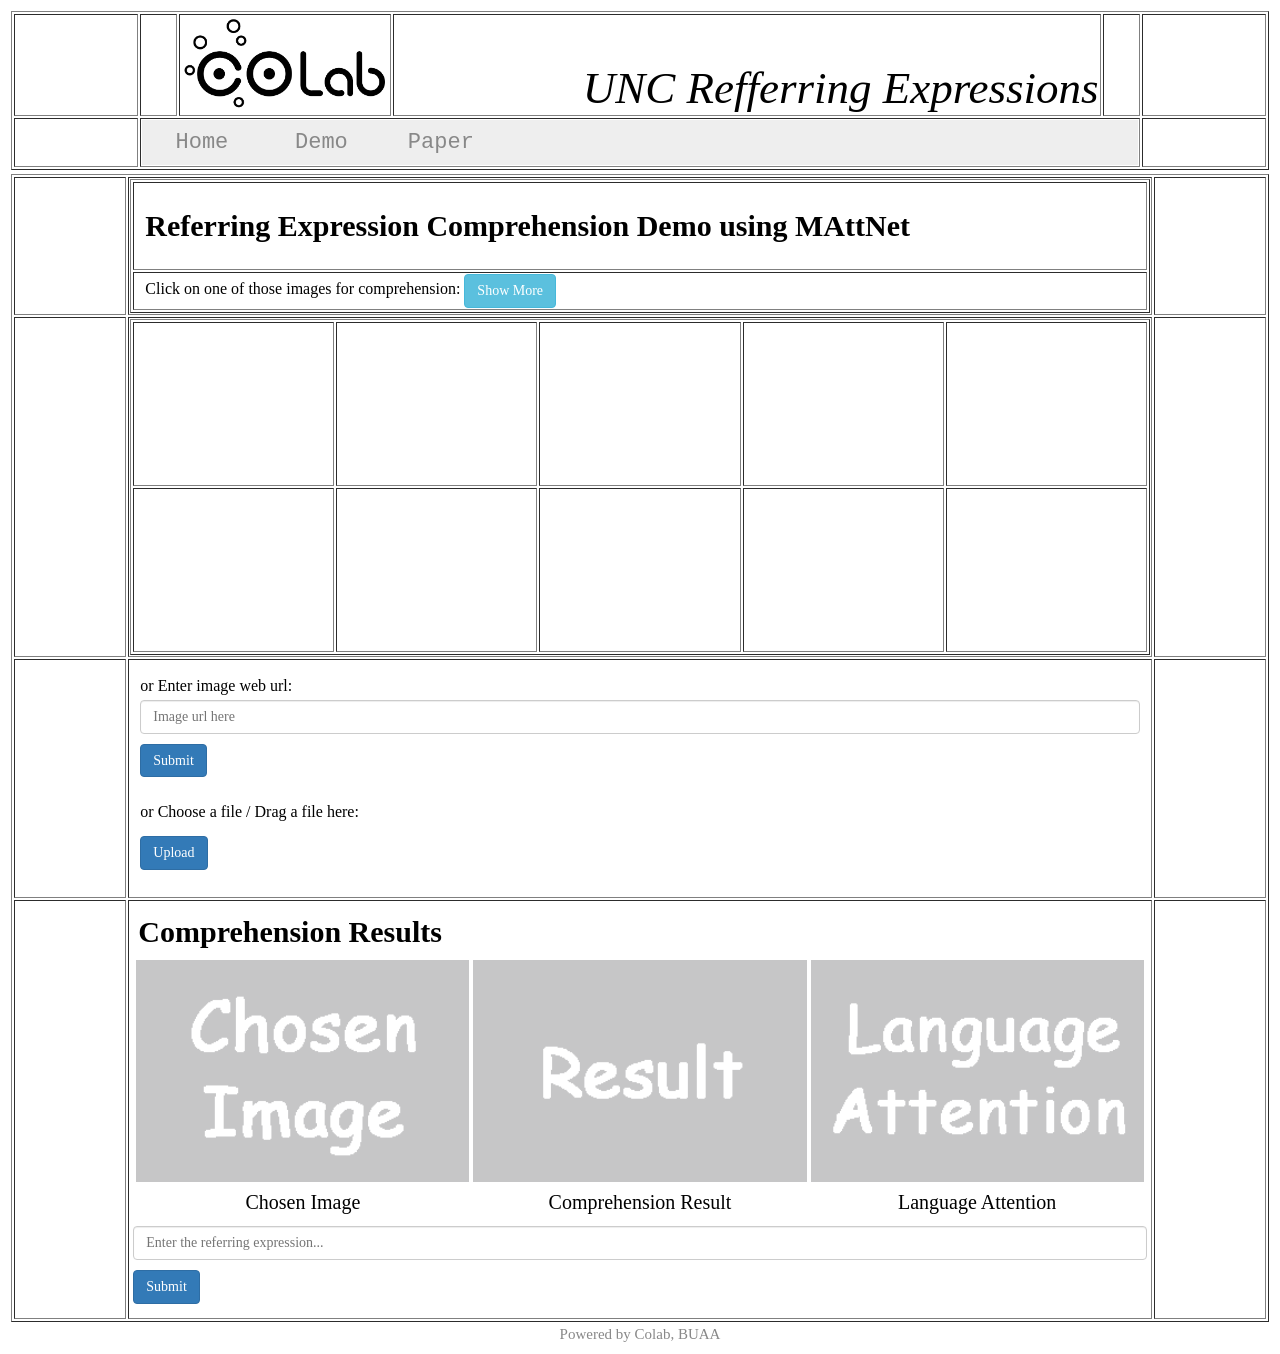
==== index.html @ 6c35823d "3.22 2 rename index.html" ====
<!doctype html>
<html>
<head>
	<meta charset="utf-8">
	<title>Project Demo</title>
	<link rel="stylesheet" type="text/css" href="css/stylesheet.css"/>
</head>
	
<body>
	<table width="100%">
		<tr>
			<td>
				<table width="100%" id="top" border="1">
					<tr valign="bottom">
						<td width="10%"></td>
						<td width="3%"></td>
						<td width="17%"><img width="100%" src="img/logo.png" alt="logo"/></td>
						<td width="57%" align="right"><font id="proj-name">UNC Refferring Expressions</font></td>
						<td width="3%"></td>
						<td width="10%"></td>
					</tr>
					<tr>
						<td width="10%"></td>
						<td width="80%" colspan="4" height="45px">
							<table height="100%" width="100%" id="navbar" style="border-collapse:collapse;empty-cell:show;">
								<tr height="100%" valign="middle" id="nav-content">
									<td width="12%"><a href=""><font>Home</font></a></td>
									<td width="12%"><a href=""><font>Demo</font></a></td>
									<td width="12%"><a href=""><font>Paper</font></a></td>
									<td width="64%" id="nav-static"></td>
								</tr>
							</table>
						</td>
						<td width="10%"></td>
					</tr>
				</table>
			</td>
		</tr>
		<tr>
			<td>
				<table width="100%" id="middle" border="1">
					<tr>
						<td width="9%"></td>
						<td width="82%">
							<table height="100%" width="100%" id="container" border="1">
								<tr>
									<td>
										<div id="proj-title">
							 				<font>Referring Expression Comprehension Demo using MAttNet</font>
										</div>
									</td>
								</tr>
								<tr>
									<td>
										<div class="guidance">
											<font>Click on one of those images for comprehension:</font>
											<button type="button" id="show-more-btn">Show More</button>
										</div>
									</td>
								</tr>
							</table>
						</td>
						<td width="9%"></td>
					</tr>
					<tr>
						<td></td>
						<td>
							<table height="100%" width="100%" id="img-container" border="1">
								<tr>
									<td width="20%" height="160px"></td>
									<td width="20%" height="160px"></td>
									<td width="20%" height="160px"></td>
									<td width="20%" height="160px"></td>
									<td width="20%" height="160px"></td>
								</tr>
								<tr>
									<td width="20%" height="160px"></td>
									<td width="20%" height="160px"></td>
									<td width="20%" height="160px"></td>
									<td width="20%" height="160px"></td>
									<td width="20%" height="160px"></td>
								</tr>
							</table>
						</td>
						<td></td>
					</tr>
					<tr>
						<td></td>
						<td>
							<div class="guidance">
								<p></p>
								<p class="paragraph"><font>or Enter image web url:</font></p>
								<input type="url" placeholder="Image url here" class="input-box">
								<button class="submit-btn">Submit</button>
								<p></p>
								<p class="paragraph"><font>or Choose a file / Drag a file here:</font></p>
								<!--todo-->
								<button class="submit-btn">Upload</button>
								<p></p>
							</div>
						</td>
						<td></td>
					</tr>
					<tr>
						<td></td>
						<td>
							<table width="100%">
								<tr>
									<td>
										<div id="results">
											<font>Comprehension Results</font>
										</div>
									</td>
								</tr>
								<tr>
									<td>
									</td>
								</tr>
								<tr>
									<td>
										<table width="100%">
											<tr>
												<td width="33%" align="center">
													<img src="img/chosen.png" alt="Chosen Image" width="100%"/>
													<p class="img-info">Chosen Image</p>
												</td>
												<td width="33%" align="center">
													<img src="img/result.png" alt="Comprehension Result" width="100%"/>
													<p class="img-info">Comprehension Result</p>
												</td>
												<td width="33%" align="center">
													<img src="img/attention.png" alt="Language Attention" width="100%"/>
													<p class="img-info">Language Attention</p>
												</td>
											</tr>
										</table>
									</td>
								</tr>
								<tr>
									<td>
										<input placeholder="Enter the referring expression..." class="input-box">
										<button class="submit-btn">Submit</button>
									</td>
								</tr>
							</table>
						</td>
						<td></td>
					</tr>
				</table>
			</td>
		</tr>
		<tr><td width="100%" align="center" id="info"><font>Powered by Colab, BUAA</font></td></tr>
	</table>
</body>
</html>
---- css/stylesheet.css ----
@charset "utf-8";

.paragraph {
	margin: 5px 0px;
}

#proj-name {
	font-size: 45px;
	font-family: Cambria;
	font-style: italic;
}

#navbar {
	background-color: #dddddd;
}

#navbar font {
	font-family: Consolas, "Andale Mono", "Lucida Console", "Lucida Sans Typewriter", Monaco, "Courier New", "monospace";
	font-size: 22px;
}

#nav-static:hover {
	cursor: none;
}

#nav-content {
	border: 0;
	border-color: #eeeeee;
}

#nav-content td {
	border: 0;
	color: #888888;
	text-align: center;
	vertical-align: middle;
	background-color: #eeeeee;
}

#nav-content td:hover {
	color: #000000;
	cursor: default;
}

#nav-content a {
	text-decoration: none;
	color: #888888;
}

#nav-content a:hover {
	text-decoration: none;
	color: #000000;
	cursor: pointer;
}

#nav-content a:active {
	text-decoration: none;
	color: #888888;
}

#proj-title {
	padding: 25px 10px;
}

#proj-title font {
	font-weight: bold;
	font-size: 30px;
}

.guidance {
	padding: 0px 10px;
}

.guidance font {
	font-weight: lighter;
}

#show-more-btn {
	-webkit-tap-highlight-color: rgba(0,0,0,0);
	box-sizing: border-box;
	margin: 0;
	font: inherit;
	overflow: visible;
	text-transform: none;
	-webkit-appearance: button;
	font-family: inherit;
	display: inline-block;
	padding: 6px 12px;
	margin-bottom: 0;
	font-size: 14px;
	font-weight: 400;
	line-height: 1.4;
	text-align: center;
	white-space: nowrap;
	vertical-align: middle;
	touch-action: manipulation;
	cursor: pointer;
	user-select: none;
	background-image: none;
	border: 1px solid transparent;
	border-radius: 4px;
	color: #fff;
	background-color: #5bc0de;
	border-color: #46b8da;
}

#img-on-show {
	-webkit-tap-highlight-color: rgba(0,0,0,0);
	font-size: 14px;
	line-height: 1.4;
	color: #333;
	font-weight: 300 !important;
	font-family: 'Roboto', sans-serif !important;
	box-sizing: border-box;
	border: 0;
	vertical-align: middle;
	position: relative;
	min-height: 1px;
	height: 150px !important;
	padding: 6px;
}

.submit-btn {
	-webkit-tap-highlight-color: rgba(0,0,0,0);
	box-sizing: border-box;
	margin: 0;
	font: inherit;
	overflow: visible;
	text-transform: none;
	-webkit-appearance: button;
	font-family: inherit;
	display: inline-block;
	padding: 6px 12px;
	font-size: 14px;
	font-weight: 400;
	line-height: 1.4;
	text-align: center;
	white-space: nowrap;
	vertical-align: middle;
	touch-action: manipulation;
	cursor: pointer;or: pointer;
	user-select: none;
	background-image: none;
	border: 1px solid transparent;
	border-radius: 4px;
	color: #fff;
	background-color: #337ab7;
	border-color: #2e6da4;
	margin-top: 10px;
	margin-bottom: 10px;
}

.input-box {
	-webkit-tap-highlight-color: rgba(0,0,0,0);
	box-sizing: border-box;
	margin: 0;
	font: inherit;
	font-family: inherit;
	position: relative;
	min-height: 1px;
	float: left;
	display: block;
	width: 100%;
	height: 34px;
	padding: 6px 12px;
	font-size: 14px;
	line-height: 1.4;
	color: #555;
	background-color: #fff;
	background-image: none;
	border: 1px solid #ccc;
	border-radius: 4px;
	box-shadow: inset 0 1px 1px rgba(0,0,0,.075);
	transition: border-color ease-in-out .15s,box-shadow ease-in-out .15s;
}

#info {
	color: #888888;
	font-size: 15px;
}

#results {
	padding: 10px 5px 0px 5px;
}

#results font {
	font-weight: bold;
	font-size: 30px;
}

.img-info {
	font-weight: lighter;
	font-size: 20px;
	margin: 5px;
}
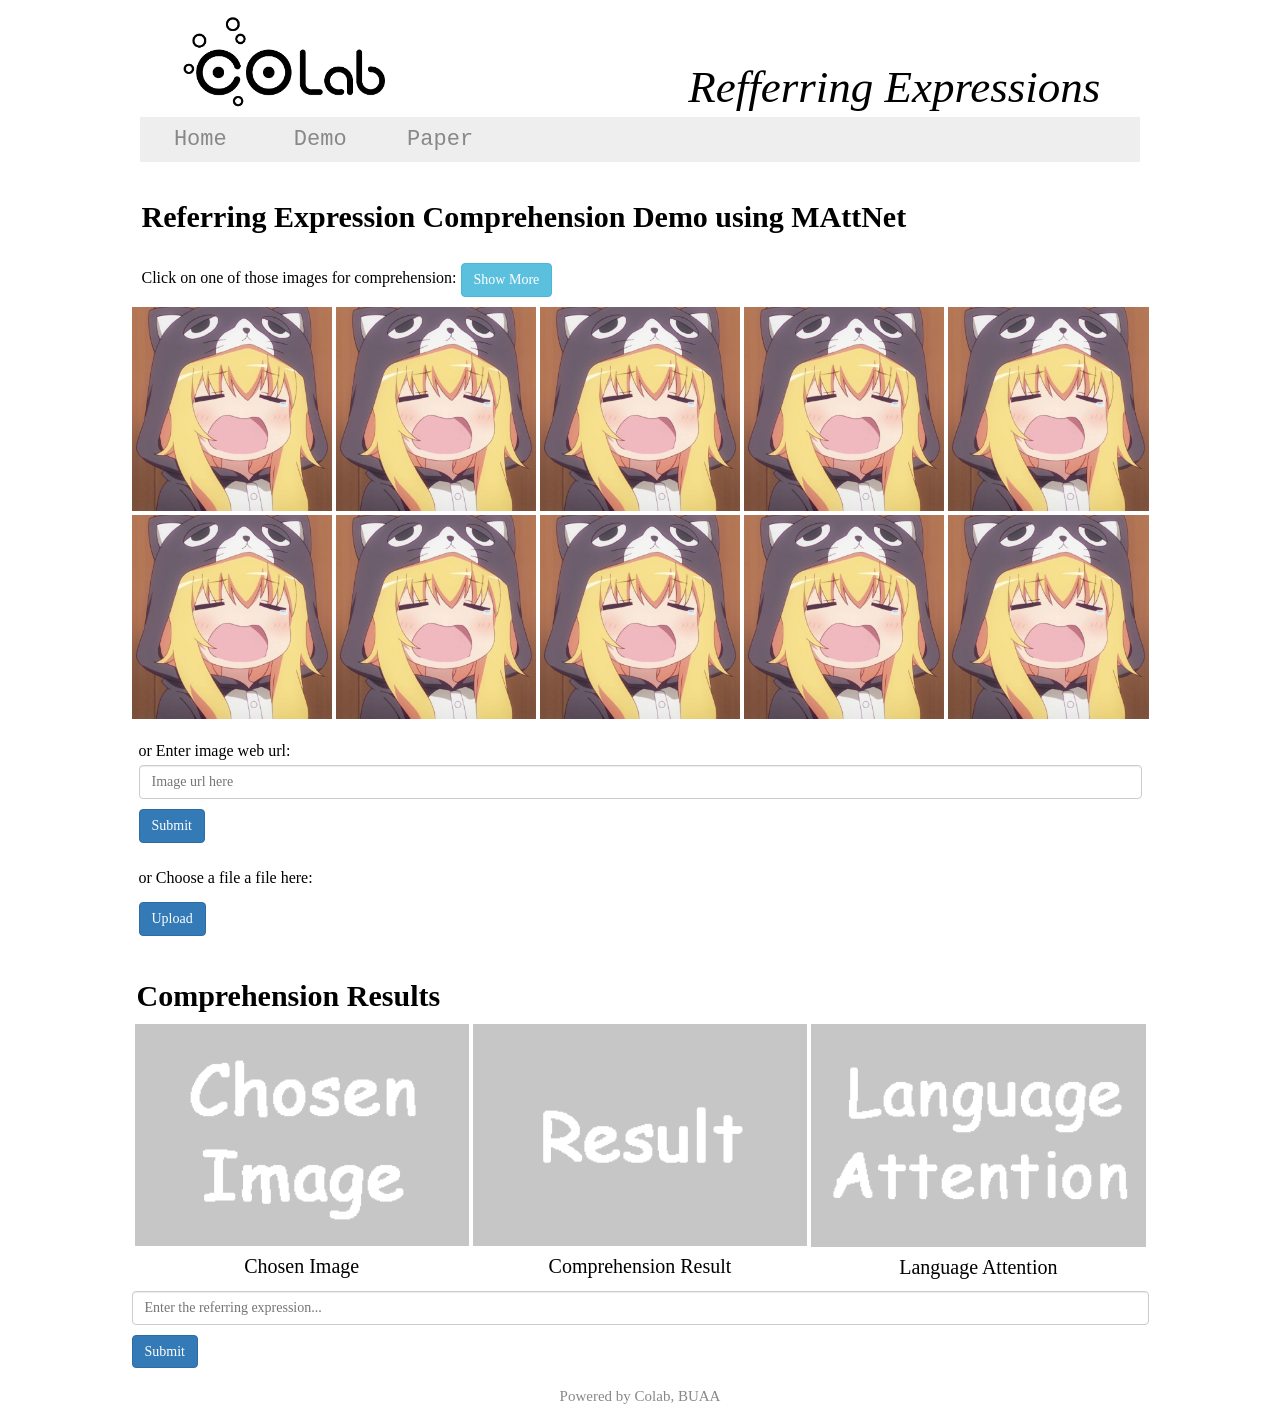
==== commit 04e1e2f4: "rename index.html" ====
--- a/index.html
+++ b/index.html
@@ -4,18 +4,20 @@
 	<meta charset="utf-8">
 	<title>Project Demo</title>
 	<link rel="stylesheet" type="text/css" href="css/stylesheet.css"/>
+	<script type="text/javascript" src="lib/jQuery.js"></script>
+	<script type="text/javascript" src="scripts/scripts.js"></script>
 </head>
 	
 <body>
 	<table width="100%">
 		<tr>
 			<td>
-				<table width="100%" id="top" border="1">
+				<table width="100%" id="top">
 					<tr valign="bottom">
 						<td width="10%"></td>
 						<td width="3%"></td>
 						<td width="17%"><img width="100%" src="img/logo.png" alt="logo"/></td>
-						<td width="57%" align="right"><font id="proj-name">UNC Refferring Expressions</font></td>
+						<td width="57%" align="right"><font id="proj-name">Refferring Expressions</font></td>
 						<td width="3%"></td>
 						<td width="10%"></td>
 					</tr>
@@ -38,11 +40,11 @@
 		</tr>
 		<tr>
 			<td>
-				<table width="100%" id="middle" border="1">
+				<table width="100%" id="middle">
 					<tr>
 						<td width="9%"></td>
 						<td width="82%">
-							<table height="100%" width="100%" id="container" border="1">
+							<table height="100%" width="100%" id="container">
 								<tr>
 									<td>
 										<div id="proj-title">
@@ -65,20 +67,60 @@
 					<tr>
 						<td></td>
 						<td>
-							<table height="100%" width="100%" id="img-container" border="1">
+							<table height="100%" width="100%" id="img-container">
 								<tr>
-									<td width="20%" height="160px"></td>
-									<td width="20%" height="160px"></td>
-									<td width="20%" height="160px"></td>
-									<td width="20%" height="160px"></td>
-									<td width="20%" height="160px"></td>
+									<td width="20%" height="160px">
+										<div class="demo-images">
+											<img src="demo/QQImage20200209201334.jpg" alt="img0" onclick="submitDemoImage(this.src)"/>
+										</div>
+									</td>
+									<td width="20%" height="160px">
+										<div class="demo-images">
+											<img src="demo/QQImage20200209201334.jpg" alt="img1" onclick="submitDemoImage(this.src)"/>
+										</div>
+									</td>
+									<td width="20%" height="160px">
+										<div class="demo-images">
+											<img src="demo/QQImage20200209201334.jpg" alt="img2" onclick="submitDemoImage(this.src)"/>
+										</div>
+									</td>
+									<td width="20%" height="160px">
+										<div class="demo-images">
+											<img src="demo/QQImage20200209201334.jpg" alt="img3" onclick="submitDemoImage(this.src)"/>
+										</div>
+									</td>
+									<td width="20%" height="160px">
+										<div class="demo-images">
+											<img src="demo/QQImage20200209201334.jpg" alt="img4" onclick="submitDemoImage(this.src)"/>
+										</div>
+									</td>
 								</tr>
 								<tr>
-									<td width="20%" height="160px"></td>
-									<td width="20%" height="160px"></td>
-									<td width="20%" height="160px"></td>
-									<td width="20%" height="160px"></td>
-									<td width="20%" height="160px"></td>
+									<td width="20%" height="160px">
+										<div class="demo-images">
+											<img src="demo/QQImage20200209201334.jpg" alt="img5" onclick="submitDemoImage(this.src)"/>
+										</div>
+									</td>
+									<td width="20%" height="160px">
+										<div class="demo-images">
+											<img src="demo/QQImage20200209201334.jpg" alt="img6" onclick="submitDemoImage(this.src)"/>
+										</div>
+									</td>
+									<td width="20%" height="160px">
+										<div class="demo-images">
+											<img src="demo/QQImage20200209201334.jpg" alt="img7" onclick="submitDemoImage(this.src)"/>
+										</div>
+									</td>
+									<td width="20%" height="160px">
+										<div class="demo-images">
+											<img src="demo/QQImage20200209201334.jpg" alt="img8" onclick="submitDemoImage(this.src)"/>
+										</div>
+									</td>
+									<td width="20%" height="160px">
+										<div class="demo-images">
+											<img src="demo/QQImage20200209201334.jpg" alt="img9" onclick="submitDemoImage(this.src)"/>
+										</div>
+									</td>
 								</tr>
 							</table>
 						</td>
@@ -93,7 +135,7 @@
 								<input type="url" placeholder="Image url here" class="input-box">
 								<button class="submit-btn">Submit</button>
 								<p></p>
-								<p class="paragraph"><font>or Choose a file / Drag a file here:</font></p>
+								<p class="paragraph"><font>or Choose a file a file here:</font></p>
 								<!--todo-->
 								<button class="submit-btn">Upload</button>
 								<p></p>
@@ -121,15 +163,15 @@
 										<table width="100%">
 											<tr>
 												<td width="33%" align="center">
-													<img src="img/chosen.png" alt="Chosen Image" width="100%"/>
+													<img src="img/chosen.png" alt="Chosen Image" width="100%"  id="chosen"/>
 													<p class="img-info">Chosen Image</p>
 												</td>
 												<td width="33%" align="center">
-													<img src="img/result.png" alt="Comprehension Result" width="100%"/>
+													<img src="img/result.png" alt="Comprehension Result" width="100%" id="result"/>
 													<p class="img-info">Comprehension Result</p>
 												</td>
 												<td width="33%" align="center">
-													<img src="img/attention.png" alt="Language Attention" width="100%"/>
+													<img src="img/attention.png" alt="Language Attention" width="100%" id="attention"/>
 													<p class="img-info">Language Attention</p>
 												</td>
 											</tr>
@@ -138,7 +180,7 @@
 								</tr>
 								<tr>
 									<td>
-										<input placeholder="Enter the referring expression..." class="input-box">
+										<input placeholder="Enter the referring expression..." class="input-box" id="expression">
 										<button class="submit-btn">Submit</button>
 									</td>
 								</tr>
--- a/css/stylesheet.css
+++ b/css/stylesheet.css
@@ -191,4 +191,28 @@
 	font-weight: lighter;
 	font-size: 20px;
 	margin: 5px;
-}+}
+
+.demo-images {
+	height: 100%;
+	width: 100%;
+	padding: 0%;
+}
+
+.demo-images:hover {
+	height: 100%;
+	width: 100%;
+	padding: 0%;
+	cursor: pointer;
+}
+
+.demo-images img {
+	height: 100%;
+	width: 100%;
+}
+
+.demo-images img:hover {
+	height: 100%;
+	width: 100%;
+	cursor: pointer;
+}
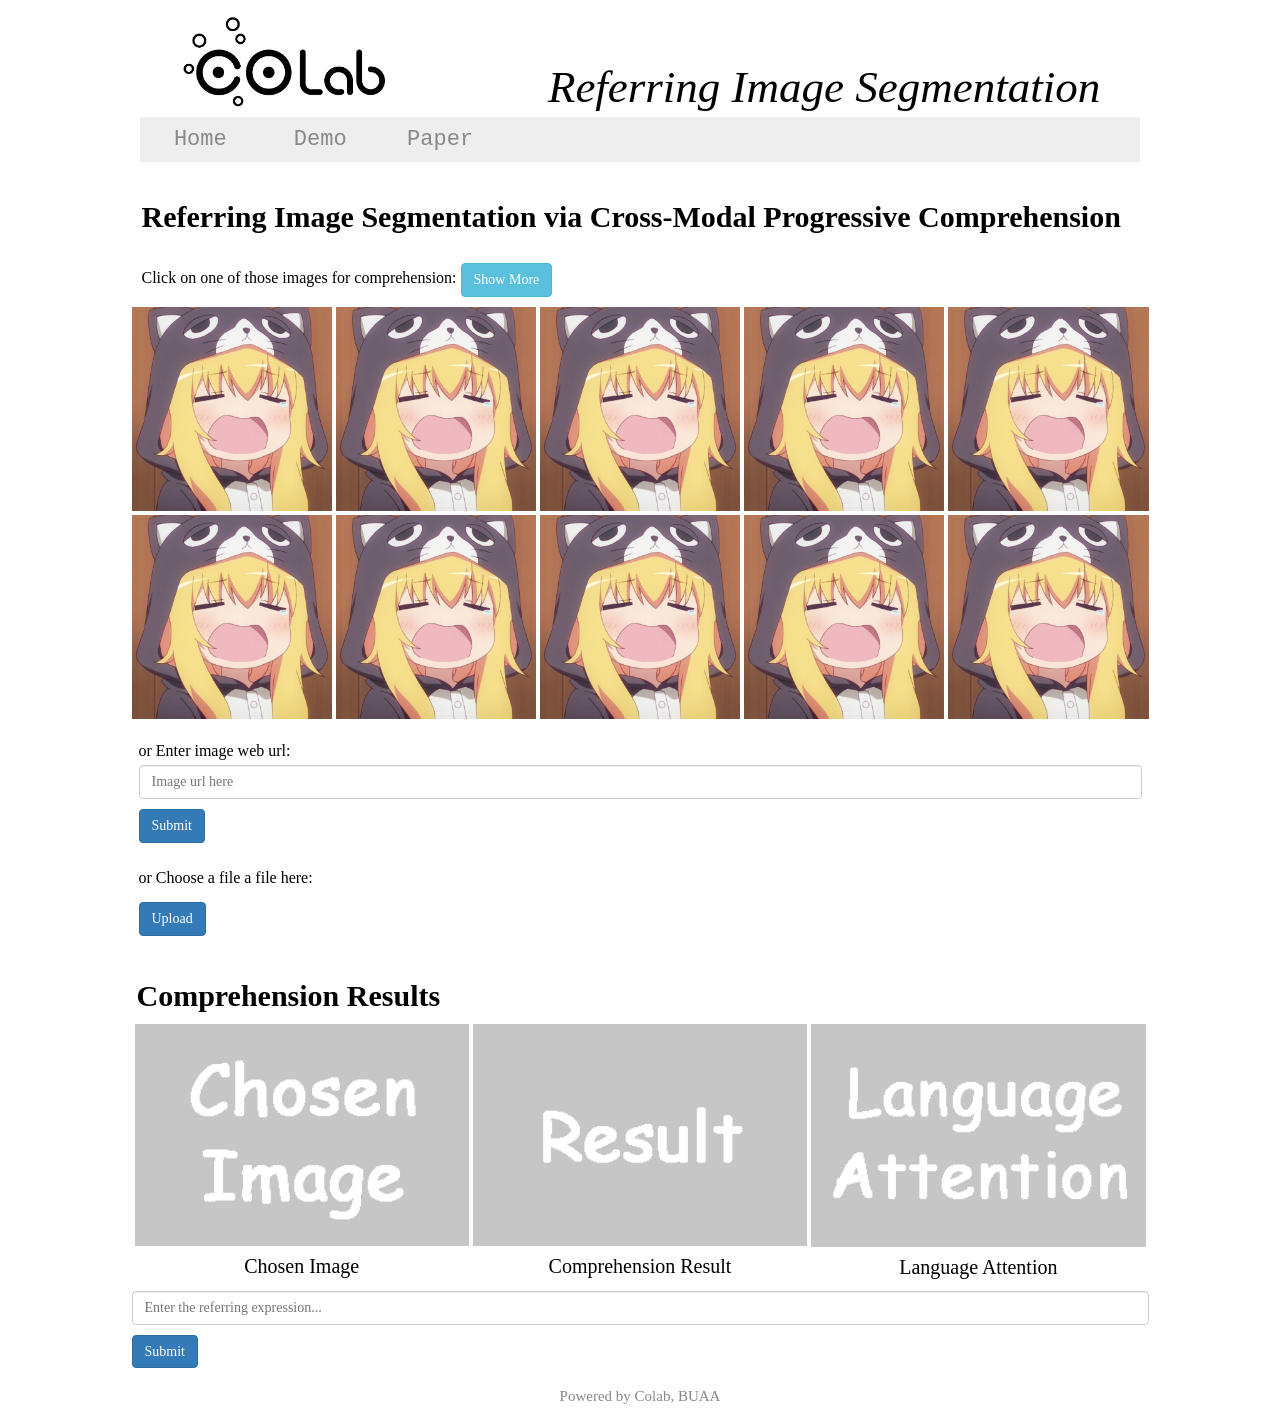
==== commit 692901dc: "replace text and add functions" ====
--- a/index.html
+++ b/index.html
@@ -2,7 +2,7 @@
 <html>
 <head>
 	<meta charset="utf-8">
-	<title>Project Demo</title>
+	<title>Image Segmentation Demo</title>
 	<link rel="stylesheet" type="text/css" href="css/stylesheet.css"/>
 	<script type="text/javascript" src="lib/jQuery.js"></script>
 	<script type="text/javascript" src="scripts/scripts.js"></script>
@@ -17,7 +17,7 @@
 						<td width="10%"></td>
 						<td width="3%"></td>
 						<td width="17%"><img width="100%" src="img/logo.png" alt="logo"/></td>
-						<td width="57%" align="right"><font id="proj-name">Refferring Expressions</font></td>
+						<td width="57%" align="right"><font id="proj-name">Referring Image Segmentation</font></td>
 						<td width="3%"></td>
 						<td width="10%"></td>
 					</tr>
@@ -48,7 +48,7 @@
 								<tr>
 									<td>
 										<div id="proj-title">
-							 				<font>Referring Expression Comprehension Demo using MAttNet</font>
+							 				<font>Referring Image Segmentation via Cross-Modal Progressive Comprehension</font>
 										</div>
 									</td>
 								</tr>
@@ -132,8 +132,8 @@
 							<div class="guidance">
 								<p></p>
 								<p class="paragraph"><font>or Enter image web url:</font></p>
-								<input type="url" placeholder="Image url here" class="input-box">
-								<button class="submit-btn">Submit</button>
+								<input type="url" placeholder="Image url here" class="input-box" id="img-url">
+								<button class="submit-btn" onClick="submitImageUrl()" id="img-url-submit-btn">Submit</button>
 								<p></p>
 								<p class="paragraph"><font>or Choose a file a file here:</font></p>
 								<!--todo-->
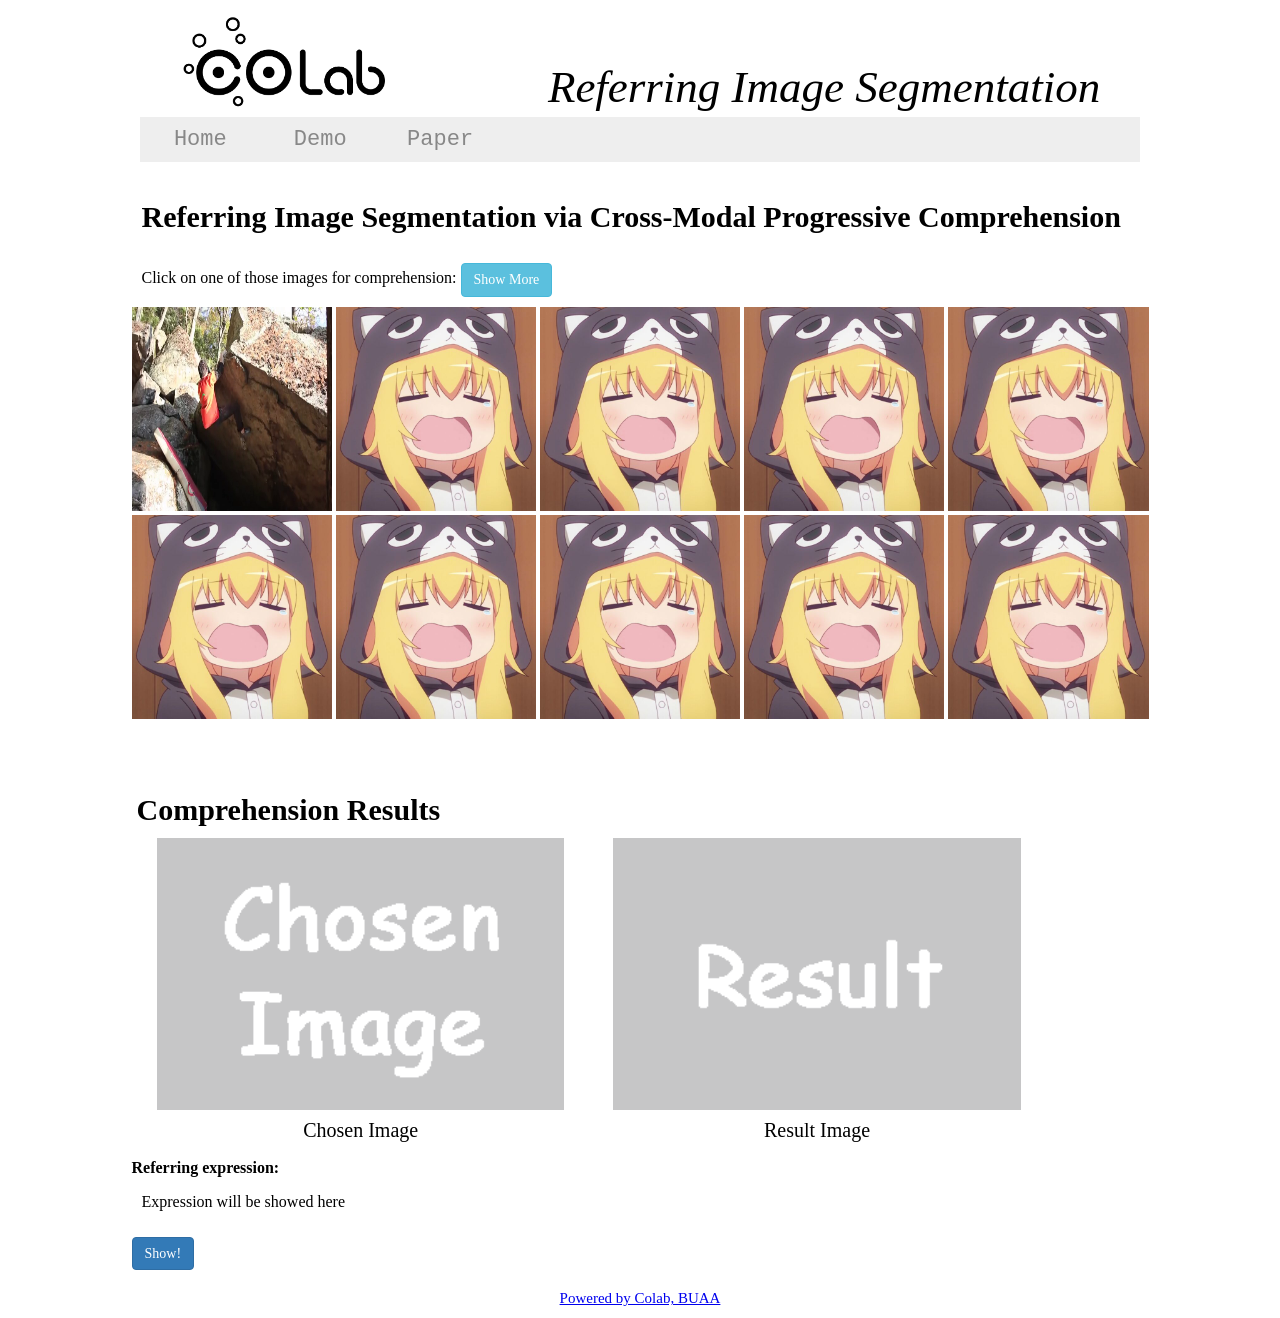
==== commit c1983794: "4.5" ====
--- a/index.html
+++ b/index.html
@@ -16,7 +16,7 @@
 					<tr valign="bottom">
 						<td width="10%"></td>
 						<td width="3%"></td>
-						<td width="17%"><img width="100%" src="img/logo.png" alt="logo"/></td>
+						<td width="17%"><a  href="https://www.colalab.org" ><img width="100%" src="img/logo.png" alt="logo"/></a></td>
 						<td width="57%" align="right"><font id="proj-name">Referring Image Segmentation</font></td>
 						<td width="3%"></td>
 						<td width="10%"></td>
@@ -26,8 +26,8 @@
 						<td width="80%" colspan="4" height="45px">
 							<table height="100%" width="100%" id="navbar" style="border-collapse:collapse;empty-cell:show;">
 								<tr height="100%" valign="middle" id="nav-content">
-									<td width="12%"><a href=""><font>Home</font></a></td>
-									<td width="12%"><a href=""><font>Demo</font></a></td>
+									<td width="12%"><a href="https://www.colalab.org"><font>Home</font></a></td>
+									<td width="12%"><a href="https://cmpc-refseg.github.io"><font>Demo</font></a></td>
 									<td width="12%"><a href=""><font>Paper</font></a></td>
 									<td width="64%" id="nav-static"></td>
 								</tr>
@@ -71,54 +71,54 @@
 								<tr>
 									<td width="20%" height="160px">
 										<div class="demo-images">
-											<img src="demo/QQImage20200209201334.jpg" alt="img0" onclick="submitDemoImage(this.src)"/>
+											<img src="source_image/source0.png" alt="img0" onclick="submitDemoImage(this.src,this.id)" id="0"/>
 										</div>
 									</td>
 									<td width="20%" height="160px">
 										<div class="demo-images">
-											<img src="demo/QQImage20200209201334.jpg" alt="img1" onclick="submitDemoImage(this.src)"/>
+											<img src="demo/QQImage20200209201334.jpg" alt="img1" onclick="submitDemoImage(this.src,this.id)"/>
 										</div>
 									</td>
 									<td width="20%" height="160px">
 										<div class="demo-images">
-											<img src="demo/QQImage20200209201334.jpg" alt="img2" onclick="submitDemoImage(this.src)"/>
+											<img src="demo/QQImage20200209201334.jpg" alt="img2" onclick="submitDemoImage(this.src,this.id)"/>
 										</div>
 									</td>
 									<td width="20%" height="160px">
 										<div class="demo-images">
-											<img src="demo/QQImage20200209201334.jpg" alt="img3" onclick="submitDemoImage(this.src)"/>
+											<img src="demo/QQImage20200209201334.jpg" alt="img3" onclick="submitDemoImage(this.src,this.id)"/>
 										</div>
 									</td>
 									<td width="20%" height="160px">
 										<div class="demo-images">
-											<img src="demo/QQImage20200209201334.jpg" alt="img4" onclick="submitDemoImage(this.src)"/>
+											<img src="demo/QQImage20200209201334.jpg" alt="img4" onclick="submitDemoImage(this.src,this.id)"/>
 										</div>
 									</td>
 								</tr>
 								<tr>
 									<td width="20%" height="160px">
 										<div class="demo-images">
-											<img src="demo/QQImage20200209201334.jpg" alt="img5" onclick="submitDemoImage(this.src)"/>
+											<img src="demo/QQImage20200209201334.jpg" alt="img5" onclick="submitDemoImage(this.src,this.id)"/>
 										</div>
 									</td>
 									<td width="20%" height="160px">
 										<div class="demo-images">
-											<img src="demo/QQImage20200209201334.jpg" alt="img6" onclick="submitDemoImage(this.src)"/>
+											<img src="demo/QQImage20200209201334.jpg" alt="img6" onclick="submitDemoImage(this.src,this.id)"/>
 										</div>
 									</td>
 									<td width="20%" height="160px">
 										<div class="demo-images">
-											<img src="demo/QQImage20200209201334.jpg" alt="img7" onclick="submitDemoImage(this.src)"/>
+											<img src="demo/QQImage20200209201334.jpg" alt="img7" onclick="submitDemoImage(this.src,this.id)"/>
 										</div>
 									</td>
 									<td width="20%" height="160px">
 										<div class="demo-images">
-											<img src="demo/QQImage20200209201334.jpg" alt="img8" onclick="submitDemoImage(this.src)"/>
+											<img src="demo/QQImage20200209201334.jpg" alt="img8" onclick="submitDemoImage(this.src,this.id)"/>
 										</div>
 									</td>
 									<td width="20%" height="160px">
 										<div class="demo-images">
-											<img src="demo/QQImage20200209201334.jpg" alt="img9" onclick="submitDemoImage(this.src)"/>
+											<img src="demo/QQImage20200209201334.jpg" alt="img9" onclick="submitDemoImage(this.src,this.id)"/>
 										</div>
 									</td>
 								</tr>
@@ -126,30 +126,15 @@
 						</td>
 						<td></td>
 					</tr>
+					
 					<tr>
 						<td></td>
 						<td>
-							<div class="guidance">
-								<p></p>
-								<p class="paragraph"><font>or Enter image web url:</font></p>
-								<input type="url" placeholder="Image url here" class="input-box" id="img-url">
-								<button class="submit-btn" onClick="submitImageUrl()" id="img-url-submit-btn">Submit</button>
-								<p></p>
-								<p class="paragraph"><font>or Choose a file a file here:</font></p>
-								<!--todo-->
-								<button class="submit-btn">Upload</button>
-								<p></p>
-							</div>
-						</td>
-						<td></td>
-					</tr>
-					<tr>
-						<td></td>
-						<td>
-							<table width="100%">
+							<table width="90%">
 								<tr>
 									<td>
 										<div id="results">
+											<br><br><br>
 											<font>Comprehension Results</font>
 										</div>
 									</td>
@@ -162,17 +147,13 @@
 									<td>
 										<table width="100%">
 											<tr>
-												<td width="33%" align="center">
-													<img src="img/chosen.png" alt="Chosen Image" width="100%"  id="chosen"/>
+												<td width="50%" align="center">
+													<img src="img/chosen.png" alt="Chosen Image" width="90%"  id="chosen"/>
 													<p class="img-info">Chosen Image</p>
 												</td>
-												<td width="33%" align="center">
-													<img src="img/result.png" alt="Comprehension Result" width="100%" id="result"/>
-													<p class="img-info">Comprehension Result</p>
-												</td>
-												<td width="33%" align="center">
-													<img src="img/attention.png" alt="Language Attention" width="100%" id="attention"/>
-													<p class="img-info">Language Attention</p>
+												<td width="50%" align="center">
+													<img src="img/result.png" alt="Comprehension Result" width="90%" id="result"/>
+													<p class="img-info">Result Image</p>
 												</td>
 											</tr>
 										</table>
@@ -180,8 +161,9 @@
 								</tr>
 								<tr>
 									<td>
-										<input placeholder="Enter the referring expression..." class="input-box" id="expression">
-										<button class="submit-btn">Submit</button>
+										<p class="paragraph"><strong>Referring expression:</strong></p>
+										<p class="guidance" id="expression">Expression will be showed here</p>
+										<button class="submit-btn" onclick="showResult()">Show!</button>
 									</td>
 								</tr>
 							</table>
@@ -191,7 +173,7 @@
 				</table>
 			</td>
 		</tr>
-		<tr><td width="100%" align="center" id="info"><font>Powered by Colab, BUAA</font></td></tr>
+		<tr><td width="100%" align="center" id="info"><a  href="https://www.colalab.org" ><font>Powered by Colab, BUAA</font></a></td></tr>
 	</table>
 </body>
 </html>
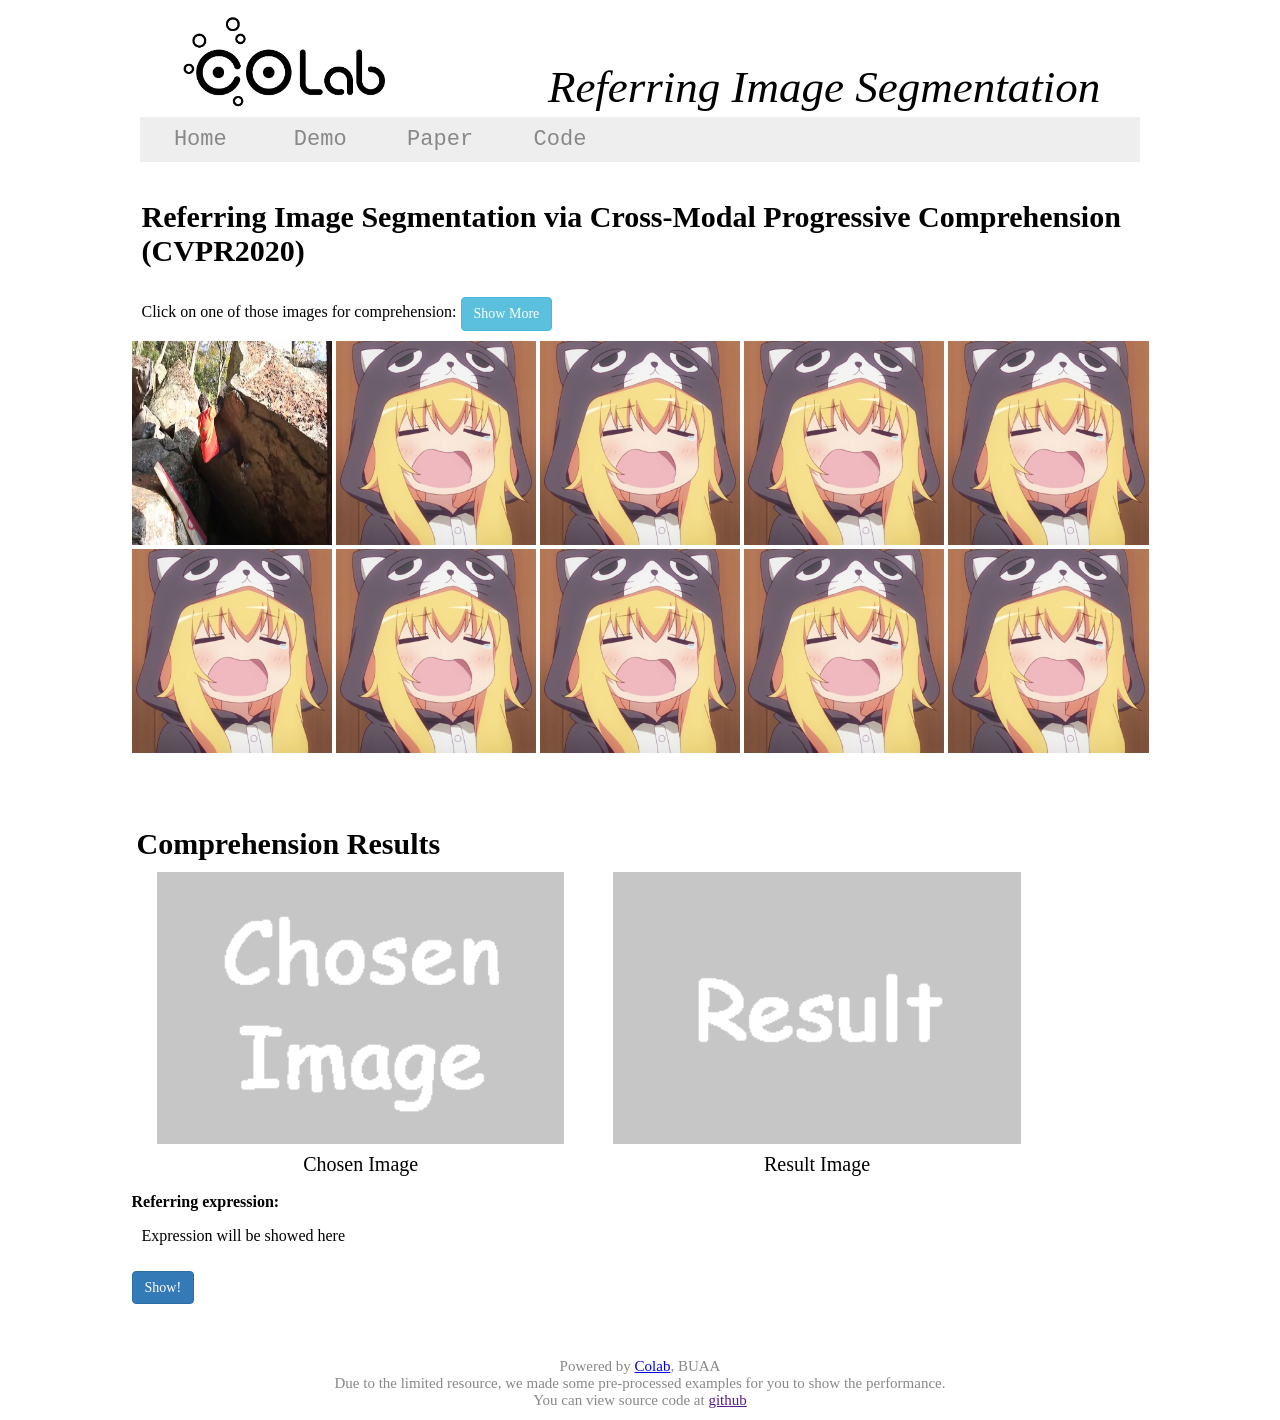
==== commit f24e4664: "4.5 4" ====
--- a/index.html
+++ b/index.html
@@ -2,7 +2,7 @@
 <html>
 <head>
 	<meta charset="utf-8">
-	<title>Image Segmentation Demo</title>
+	<title>Referring Image Segmentation</title>
 	<link rel="stylesheet" type="text/css" href="css/stylesheet.css"/>
 	<script type="text/javascript" src="lib/jQuery.js"></script>
 	<script type="text/javascript" src="scripts/scripts.js"></script>
@@ -16,7 +16,7 @@
 					<tr valign="bottom">
 						<td width="10%"></td>
 						<td width="3%"></td>
-						<td width="17%"><a  href="https://www.colalab.org" ><img width="100%" src="img/logo.png" alt="logo"/></a></td>
+						<td width="17%"><a  href="http://colalab.org" ><img width="100%" src="img/logo.png" alt="logo"/></a></td>
 						<td width="57%" align="right"><font id="proj-name">Referring Image Segmentation</font></td>
 						<td width="3%"></td>
 						<td width="10%"></td>
@@ -26,9 +26,10 @@
 						<td width="80%" colspan="4" height="45px">
 							<table height="100%" width="100%" id="navbar" style="border-collapse:collapse;empty-cell:show;">
 								<tr height="100%" valign="middle" id="nav-content">
-									<td width="12%"><a href="https://www.colalab.org"><font>Home</font></a></td>
+									<td width="12%"><a href="http://colalab.org"><font>Home</font></a></td>
 									<td width="12%"><a href="https://cmpc-refseg.github.io"><font>Demo</font></a></td>
-									<td width="12%"><a href=""><font>Paper</font></a></td>
+									<td width="12%"><a href="" onclick="showMessage()"><font>Paper</font></a></td>
+									<td width="12%"><a href="" onclick="showMessage()"><font>Code</font></a></td>
 									<td width="64%" id="nav-static"></td>
 								</tr>
 							</table>
@@ -48,7 +49,7 @@
 								<tr>
 									<td>
 										<div id="proj-title">
-							 				<font>Referring Image Segmentation via Cross-Modal Progressive Comprehension</font>
+							 				<font>Referring Image Segmentation via Cross-Modal Progressive Comprehension (CVPR2020)</font>
 										</div>
 									</td>
 								</tr>
@@ -56,7 +57,7 @@
 									<td>
 										<div class="guidance">
 											<font>Click on one of those images for comprehension:</font>
-											<button type="button" id="show-more-btn">Show More</button>
+											<button type="button" id="show-more-btn" onclick="showMessage()">Show More</button>
 										</div>
 									</td>
 								</tr>
@@ -173,7 +174,17 @@
 				</table>
 			</td>
 		</tr>
-		<tr><td width="100%" align="center" id="info"><a  href="https://www.colalab.org" ><font>Powered by Colab, BUAA</font></a></td></tr>
+		<tr>
+			<td width="100%" align="center" id="info"><font>
+			<br><br>
+			Powered by <a  href="http://colalab.org">Colab</a>, BUAA
+			<br>
+			Due to the limited resource, we made some pre-processed examples for you to show the performance.
+			<br>
+			You can view source code at <a  href="" onclick="showMessage()">github</a>
+			</font></td>
+			
+		</tr>
 	</table>
 </body>
 </html>
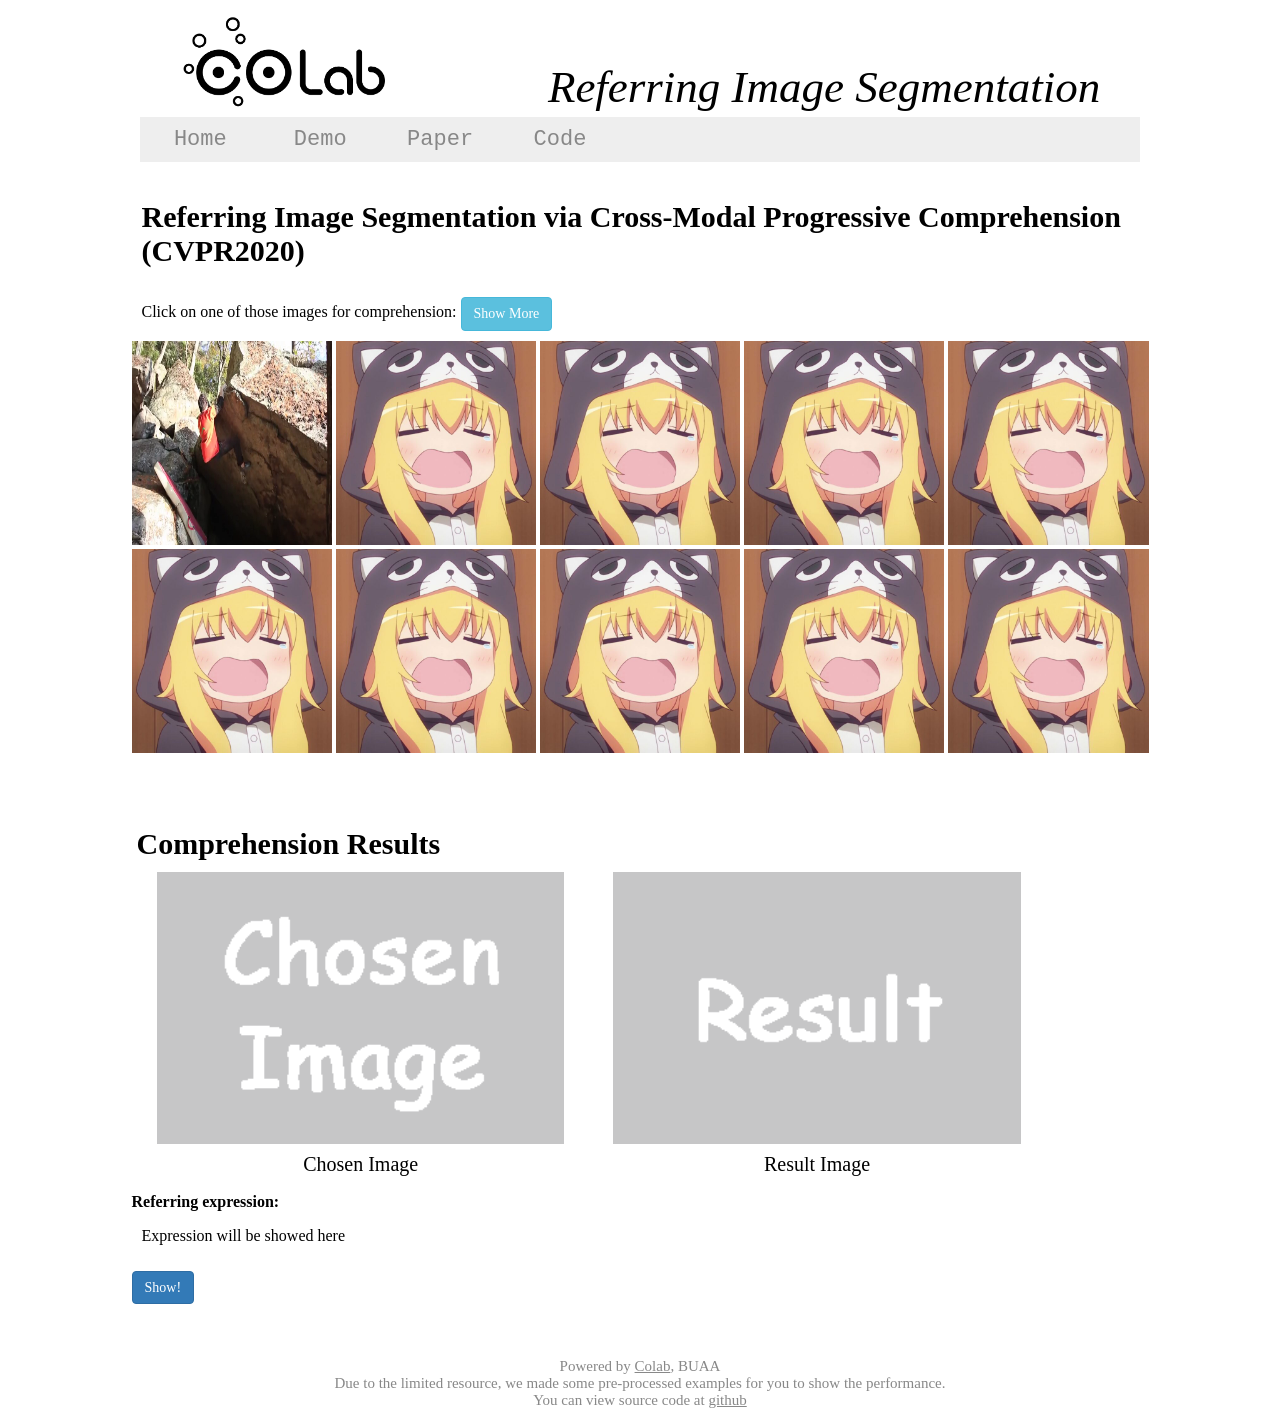
==== commit 6e3fb197: "Modify html and css" ====
--- a/index.html
+++ b/index.html
@@ -30,7 +30,7 @@
 									<td width="12%"><a href="https://cmpc-refseg.github.io"><font>Demo</font></a></td>
 									<td width="12%"><a href="" onclick="showMessage()"><font>Paper</font></a></td>
 									<td width="12%"><a href="" onclick="showMessage()"><font>Code</font></a></td>
-									<td width="64%" id="nav-static"></td>
+									<td width="52%" id="nav-static"></td>
 								</tr>
 							</table>
 						</td>
--- a/css/stylesheet.css
+++ b/css/stylesheet.css
@@ -216,3 +216,11 @@
 	width: 100%;
 	cursor: pointer;
 }
+
+#info a {
+	color: #888888;
+}
+
+#info a:active {
+	color: #888888;
+}
